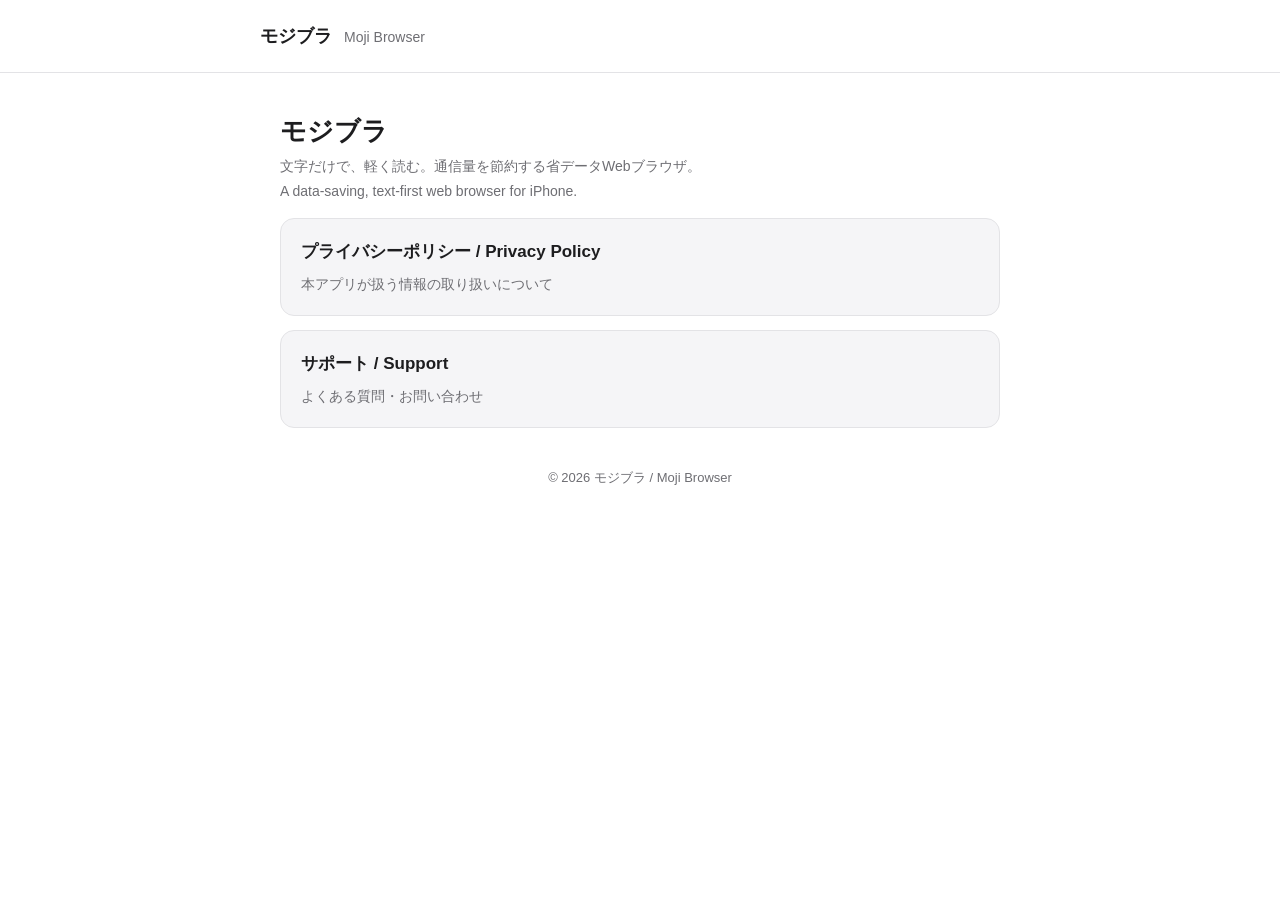
==== index.html @ 447daa73 "docs: プライバシーポリシー・サポート・indexページを追加 - privacy.html: プライバシーポリシー（日英併記／データ非収集・ローカル完結） - support.html: サポー" ====
<!DOCTYPE html>
<html lang="ja">
<head>
<meta charset="utf-8">
<meta name="viewport" content="width=device-width, initial-scale=1">
<title>モジブラ / Moji Browser</title>
<link rel="stylesheet" href="style.css">
</head>
<body>
<header class="site">
  <div class="inner">
    <span class="app">モジブラ</span>
    <span class="en">Moji Browser</span>
  </div>
</header>

<main class="wrap">
  <h1>モジブラ</h1>
  <p class="updated">文字だけで、軽く読む。通信量を節約する省データWebブラウザ。<br>
  A data-saving, text-first web browser for iPhone.</p>

  <a class="card" href="privacy.html">
    <div class="t">プライバシーポリシー / Privacy Policy</div>
    <div class="d">本アプリが扱う情報の取り扱いについて</div>
  </a>

  <a class="card" href="support.html">
    <div class="t">サポート / Support</div>
    <div class="d">よくある質問・お問い合わせ</div>
  </a>

  <footer>
    © 2026 モジブラ / Moji Browser
  </footer>
</main>
</body>
</html>
---- style.css ----
:root {
  --bg: #ffffff;
  --surface: #f5f5f7;
  --text: #1d1d1f;
  --muted: #6e6e73;
  --border: #e3e3e6;
  --accent: #0a84ff;
  --maxw: 760px;
}
@media (prefers-color-scheme: dark) {
  :root {
    --bg: #000000;
    --surface: #1c1c1e;
    --text: #f5f5f7;
    --muted: #98989d;
    --border: #2c2c2e;
    --accent: #0a84ff;
  }
}

* { box-sizing: border-box; }
html { -webkit-text-size-adjust: 100%; }
body {
  margin: 0;
  font-family: -apple-system, BlinkMacSystemFont, "Hiragino Sans", "Hiragino Kaku Gothic ProN", "Noto Sans JP", "Yu Gothic", Meiryo, sans-serif;
  background: var(--bg);
  color: var(--text);
  line-height: 1.8;
  font-size: 16px;
  word-break: break-word;
}

.wrap {
  max-width: var(--maxw);
  margin: 0 auto;
  padding: 32px 20px 80px;
}

header.site {
  border-bottom: 1px solid var(--border);
  padding: 20px;
}
header.site .inner {
  max-width: var(--maxw);
  margin: 0 auto;
  display: flex;
  align-items: baseline;
  gap: 12px;
  flex-wrap: wrap;
}
header.site .app { font-weight: 700; font-size: 18px; }
header.site .en { color: var(--muted); font-size: 14px; }

h1 { font-size: 26px; line-height: 1.4; margin: 8px 0 4px; }
h2 { font-size: 20px; margin: 40px 0 10px; padding-top: 8px; }
h3 { font-size: 16px; margin: 24px 0 6px; color: var(--muted); font-weight: 700; }
p, li { font-size: 16px; }
ul { padding-left: 1.3em; }
li { margin: 6px 0; }
.updated { color: var(--muted); font-size: 14px; margin-top: 0; }
a { color: var(--accent); text-decoration: none; }
a:hover { text-decoration: underline; }

.card {
  display: block;
  background: var(--surface);
  border: 1px solid var(--border);
  border-radius: 14px;
  padding: 18px 20px;
  margin: 14px 0;
  color: inherit;
}
.card:hover { border-color: var(--accent); text-decoration: none; }
.card .t { font-weight: 700; font-size: 17px; }
.card .d { color: var(--muted); font-size: 14px; margin-top: 4px; }

.lang-note {
  background: var(--surface);
  border: 1px solid var(--border);
  border-radius: 10px;
  padding: 8px 14px;
  font-size: 14px;
  color: var(--muted);
  margin: 20px 0;
}
.sep { border: none; border-top: 1px solid var(--border); margin: 56px 0 8px; }
footer {
  color: var(--muted);
  font-size: 13px;
  text-align: center;
  padding: 24px 20px 48px;
}
.backlink { display: inline-block; margin-bottom: 8px; font-size: 14px; }
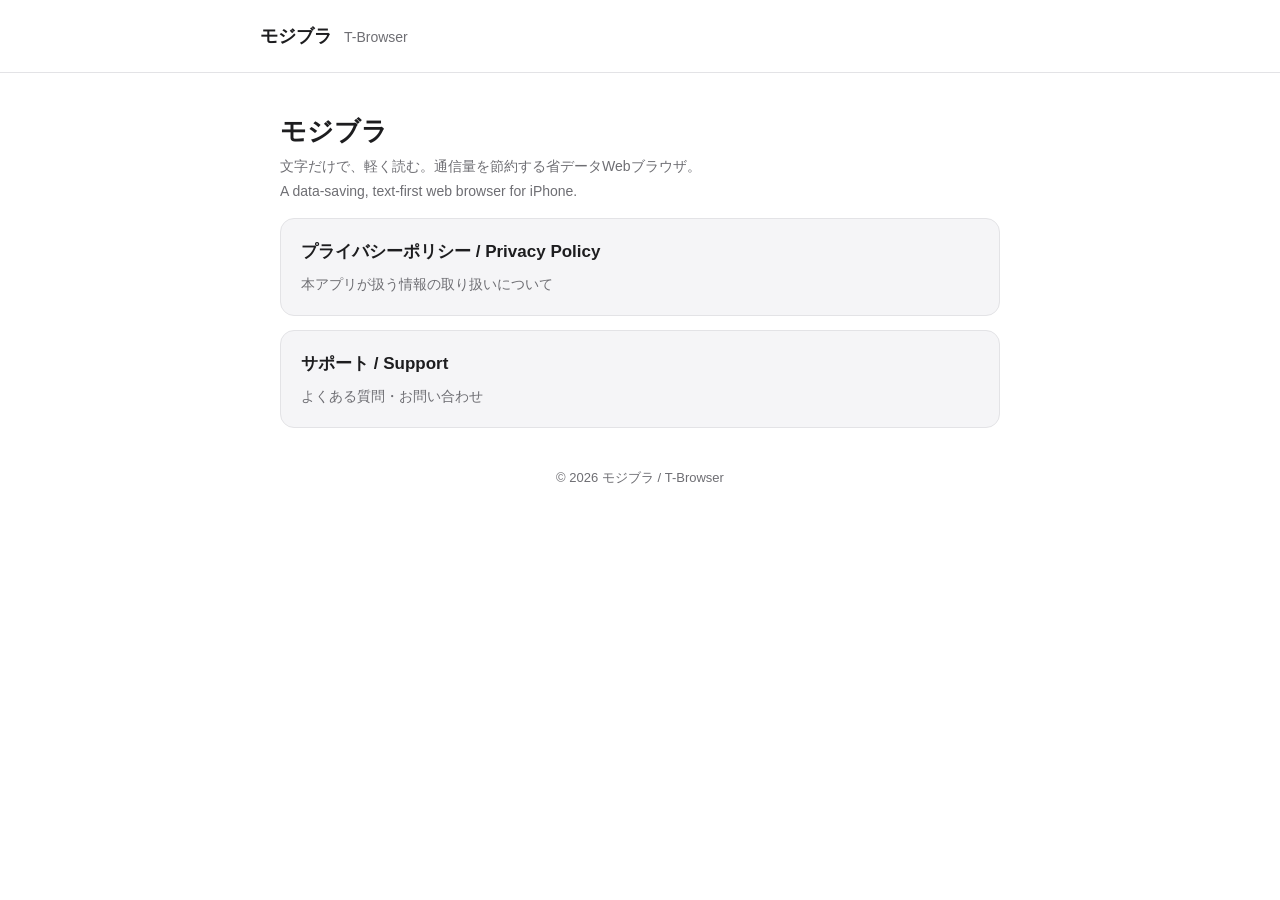
==== commit 79c3f30a: "docs: 英語名を Moji Browser → T-Browser に変更 Co-Authored-By: Claude Opus 4.8 <noreply@anthropic.com> Clau" ====
--- a/index.html
+++ b/index.html
@@ -3,14 +3,14 @@
 <head>
 <meta charset="utf-8">
 <meta name="viewport" content="width=device-width, initial-scale=1">
-<title>モジブラ / Moji Browser</title>
+<title>モジブラ / T-Browser</title>
 <link rel="stylesheet" href="style.css">
 </head>
 <body>
 <header class="site">
   <div class="inner">
     <span class="app">モジブラ</span>
-    <span class="en">Moji Browser</span>
+    <span class="en">T-Browser</span>
   </div>
 </header>
 
@@ -30,7 +30,7 @@
   </a>
 
   <footer>
-    © 2026 モジブラ / Moji Browser
+    © 2026 モジブラ / T-Browser
   </footer>
 </main>
 </body>
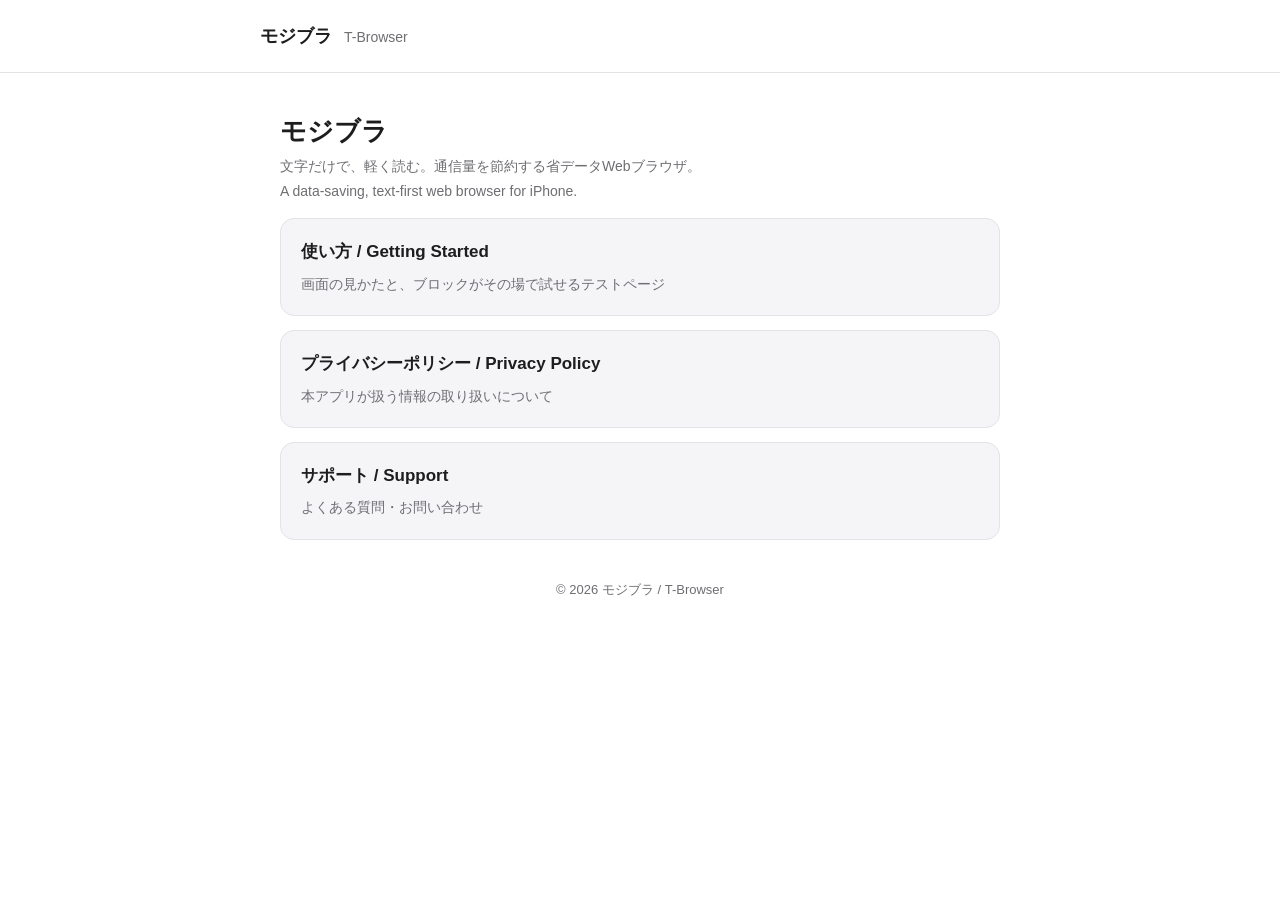
==== commit 000a375f: "feat: 使い方＋ブロック検証ページ (welcome.html) を追加 インストール直後の初期表示ページ兼、操作方法の説明ページ。 6 種のリソースブロックをその場で試せるテストセクションを備え" ====
--- a/index.html
+++ b/index.html
@@ -19,6 +19,11 @@
   <p class="updated">文字だけで、軽く読む。通信量を節約する省データWebブラウザ。<br>
   A data-saving, text-first web browser for iPhone.</p>
 
+  <a class="card" href="welcome.html">
+    <div class="t">使い方 / Getting Started</div>
+    <div class="d">画面の見かたと、ブロックがその場で試せるテストページ</div>
+  </a>
+
   <a class="card" href="privacy.html">
     <div class="t">プライバシーポリシー / Privacy Policy</div>
     <div class="d">本アプリが扱う情報の取り扱いについて</div>
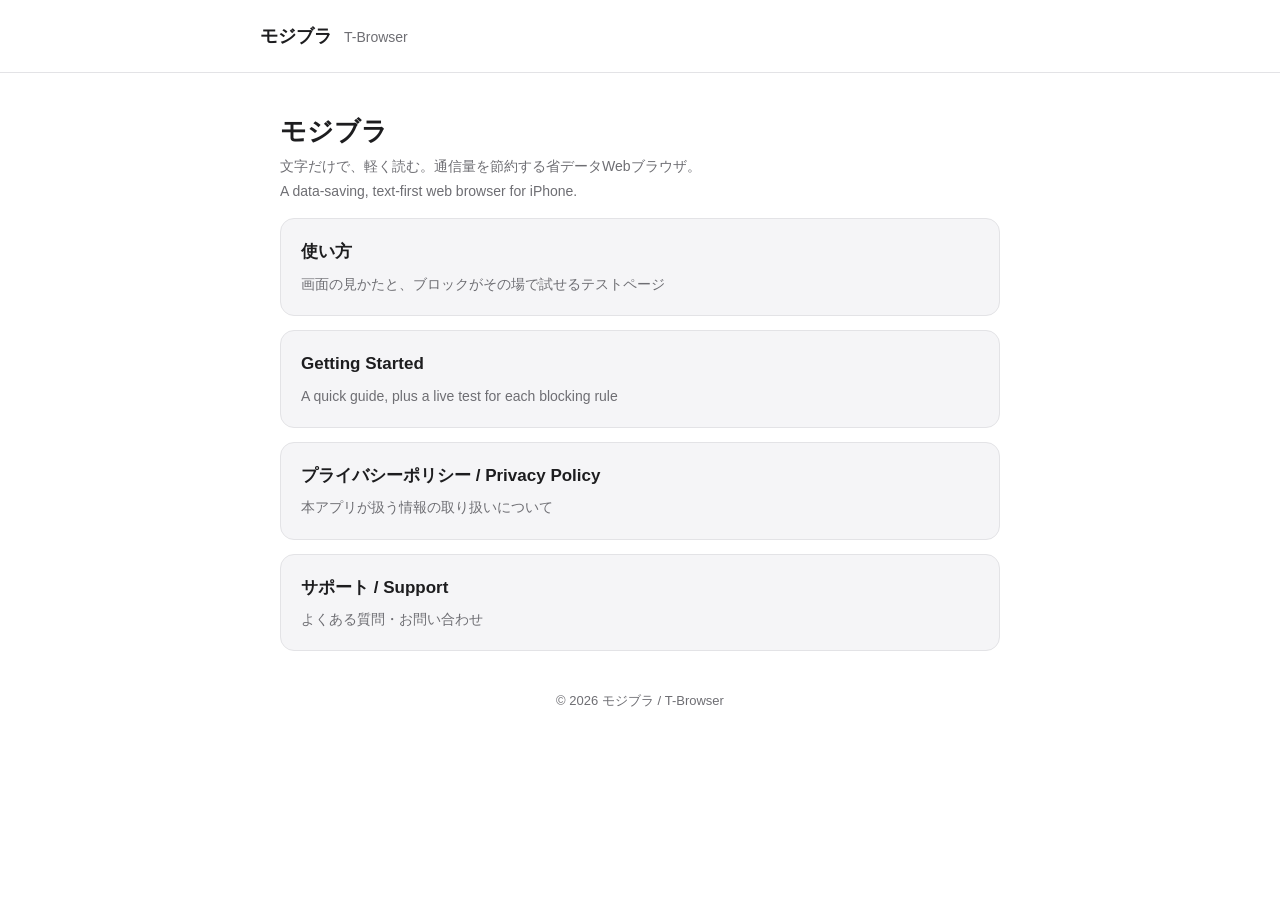
==== commit e44cdd0e: "feat: 使い方ページの英語版 (welcome-en.html) を追加 アプリを日英対応にしたので、使い方＋ブロック検証ページも英語版を用意した。  - welcome-en.html / po" ====
--- a/index.html
+++ b/index.html
@@ -20,8 +20,13 @@
   A data-saving, text-first web browser for iPhone.</p>
 
   <a class="card" href="welcome.html">
-    <div class="t">使い方 / Getting Started</div>
+    <div class="t">使い方</div>
     <div class="d">画面の見かたと、ブロックがその場で試せるテストページ</div>
+  </a>
+
+  <a class="card" href="welcome-en.html">
+    <div class="t">Getting Started</div>
+    <div class="d">A quick guide, plus a live test for each blocking rule</div>
   </a>
 
   <a class="card" href="privacy.html">
